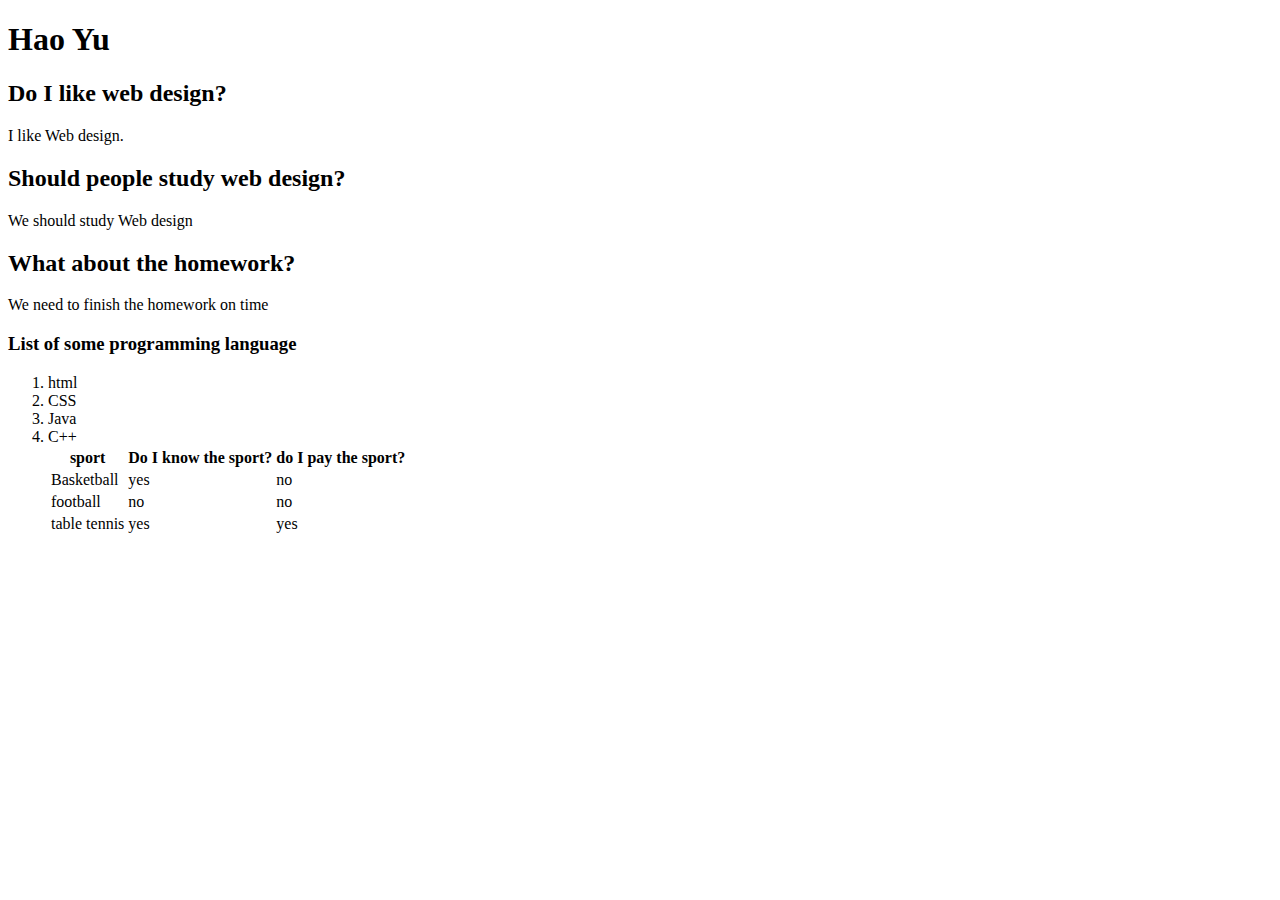
==== index.html @ df5cf5d0 "summery" ====
<!DOCTYPE html>
<html lang="en">
 <head>
  <meta charset="utf-8" />
  <title>Jmm homework</title>
</head>

<body>

  <h1>Hao Yu</h1>

   <h2>Do I like web design?</h2>

    <p>I like Web design.</p>

   <h2>Should people study web design?</h2>

    <p>We should study Web design</p>

   <h2>What about the homework?</h3>

    <p>We need to finish the homework on time</p>

   <h3>List of some programming language</h3>
   <ol>
    <li>html</li>
    <li>CSS</li>
    <li>Java</li>
    <li>C++</li>


    <table>
     <tr>
      <th>sport</th>
      <th>Do I know the sport?</th>
      <th>do I pay the sport?</th>
     </tr>

     <tr>
      <td>Basketball</td>
      <td>yes</td>
      <td>no</td>
     </tr>

     <tr>
      <td>football</td>
      <td>no</td>
      <td>no</td>
    </tr>

    <tr>
      <td>table tennis</td>
      <td>yes</td>
      <td>yes</td>

    </table>
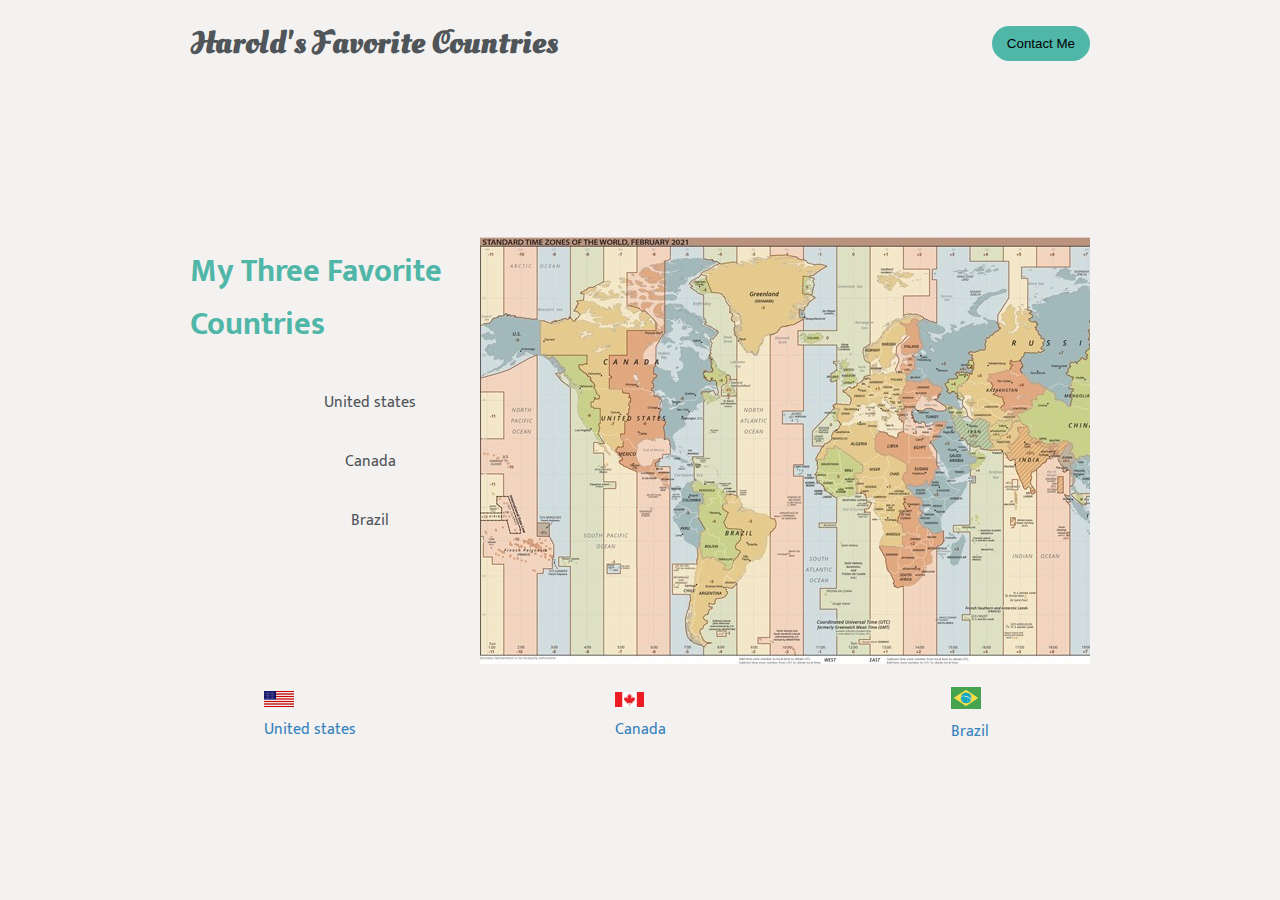
==== commit 0287416b: "Summery" ====
--- a/index.html
+++ b/index.html
@@ -2,55 +2,43 @@
 <html lang="en">
  <head>
   <meta charset="utf-8" />
-  <title>Jmm homework</title>
+  <title>finalProject</title>
+  <link href="css/style.css" rel="stylesheet"/>
 </head>
 
 <body>
+  <header>
+    <h1 id="title">Harold's Favorite Countries</h1>
+    <a class= "button-box"><button type="button" name="button" id="button">Contact Me</button></a>
+  </header>
+  <main>
+    <div class="text-box">
+      <h1 class="h-style">My Three Favorite Countries</h1>
+      <p>United states</p>
+      <p>Canada</p>
+      <p>Brazil</p>
+    </div>
+  </main>
+  <footer>
+    <div class="footer-box">
+      <a href="Page1.html">
+        <img src="images/US-flag.jpg" alt="item1" class="footer-image">
+        <p class="footer-text">United states</p>
+      </a>
+    </div>
 
-  <h1>Hao Yu</h1>
+    <div class="footer-box">
+      <a href="Page2.html">
+        <img src="images/CA-flag.jpg" alt="item1" class="footer-image">
+        <p class="footer-text">Canada</p>
+      </a>
+    </div>
 
-   <h2>Do I like web design?</h2>
-
-    <p>I like Web design.</p>
-
-   <h2>Should people study web design?</h2>
-
-    <p>We should study Web design</p>
-
-   <h2>What about the homework?</h3>
-
-    <p>We need to finish the homework on time</p>
-
-   <h3>List of some programming language</h3>
-   <ol>
-    <li>html</li>
-    <li>CSS</li>
-    <li>Java</li>
-    <li>C++</li>
-
-
-    <table>
-     <tr>
-      <th>sport</th>
-      <th>Do I know the sport?</th>
-      <th>do I pay the sport?</th>
-     </tr>
-
-     <tr>
-      <td>Basketball</td>
-      <td>yes</td>
-      <td>no</td>
-     </tr>
-
-     <tr>
-      <td>football</td>
-      <td>no</td>
-      <td>no</td>
-    </tr>
-
-    <tr>
-      <td>table tennis</td>
-      <td>yes</td>
-      <td>yes</td>
-
-    </table>
+    <div class="footer-box">
+      <a href="Page3.html">
+        <img src="images/BR-flag.jpg" alt="item1" class="footer-image">
+        <p class="footer-text">Brazil</p>
+      </a>
+    </div>
+  </footer>
+</body>
--- a/css/style.css
+++ b/css/style.css
@@ -0,0 +1,108 @@
+@import url('https://fonts.googleapis.com/css2?family=Mukta:wght@200&family=Oleo+Script+Swash+Caps:wght@700&display=swap');
+body{
+  max-width: 900px;
+  margin: 0 auto;
+  background-color: rgb(244, 242, 240);
+  color: rgb(80,85,90);
+  font-family: "Mukta", "Arial", serif;
+}
+header{
+  display: grid;
+  grid-template-columns: 1fr 1fr;
+
+  box-sizing: border-box;
+}
+
+footer{
+  display: grid;
+  grid-template-columns: 1fr 1fr 1fr;
+  grid-column-gap: 10%;
+  align-items: right;
+  justify-content: center;
+}
+
+.footer-image{
+  max-width: 30px;
+  margin: 0 auto;
+}
+
+.footer-box{
+  display: flex;
+  flex-direction: column;
+  max-height: auto;
+  max-width: 400px;
+  align-items: center;
+  margin: auto auto;
+  justify-content: center;
+}
+
+.footer-text{
+  margin-top: 0;
+}
+
+.text-box{
+  display: flex;
+  flex-direction: column;
+  align-items: center;
+  justify-content: center;
+  max-width: 40%;
+}
+
+.button-box{
+  margin-left: auto;
+  margin-right: 0;
+  margin-top: auto;
+  margin-bottom: auto;
+}
+
+
+#button{
+  background-color: rgba(79, 182, 168, 1);
+  border: none;
+  border-radius: 52px;
+  transition: all 0.2s ease 0s;
+  padding: 10px 15px;
+}
+
+#button:hover{
+  background-color: rgba(79, 182, 168, 0.75);
+
+}
+
+main{
+  min-height: 600px;
+  background-image: url("../images/world_time.jpg");
+  background-repeat: no-repeat;
+  background-attachment:fixed;
+  background-position:right;
+  display: flex;
+  flex-direction: column;
+  justify-content: flex-start;
+  justify-content: center;
+}
+
+.h-style{
+  color: rgb(79, 182, 168);
+}
+
+#title{
+  font-family: "Oleo Script Swash Caps", "Arial", serif;
+
+}
+
+a:link{
+  color: rgb(55,130,188);
+  text-decoration: none;
+}
+
+a:hover{
+  color: rgb(79,182,168);
+}
+
+a:visited{
+  color: rgb(193,144,151);
+  text-decoration: none;
+}
+a:active{
+  color: rgb(225,206,170);
+}
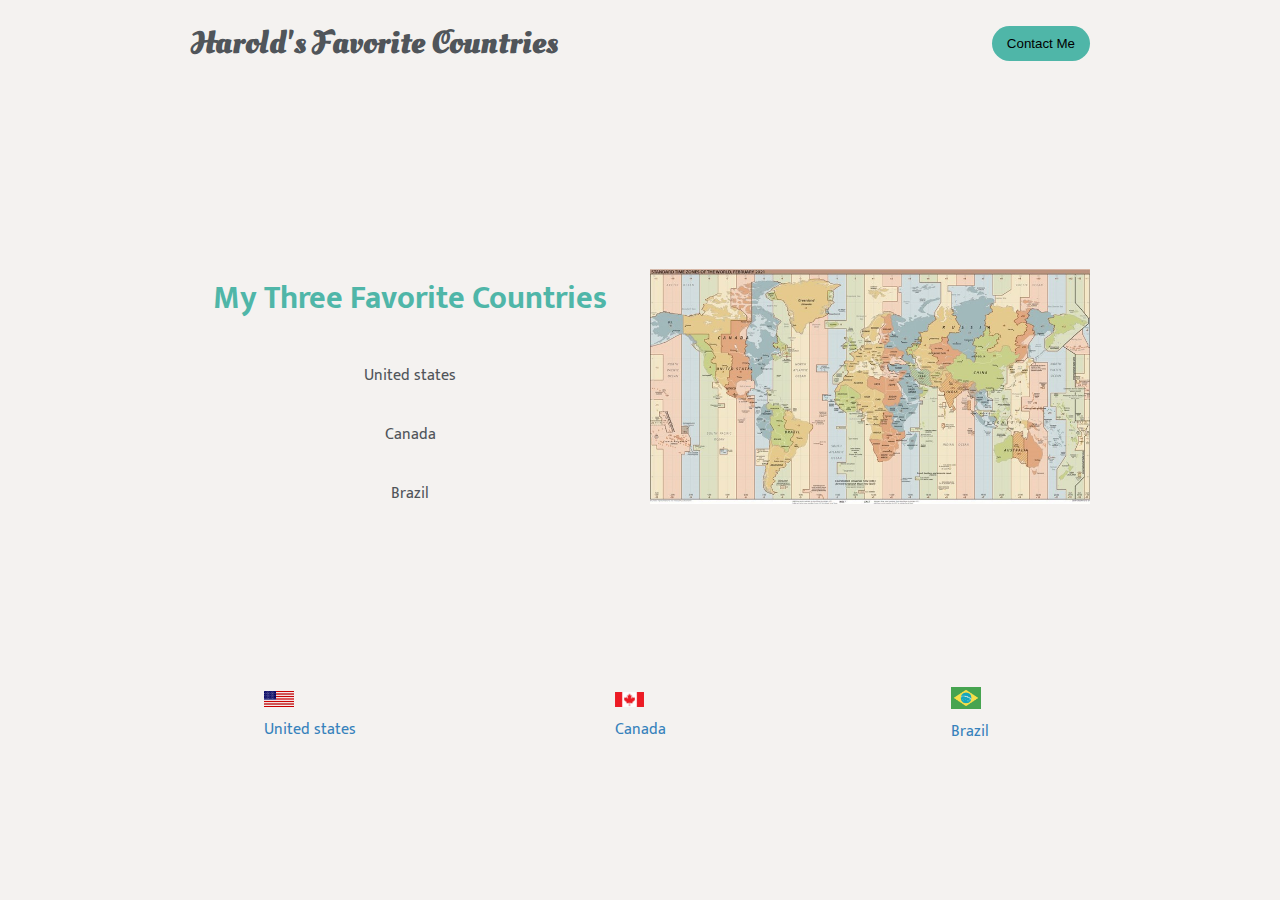
==== commit 34fbc6d3: "Summary" ====
--- a/index.html
+++ b/index.html
@@ -9,33 +9,57 @@
 <body>
   <header>
     <h1 id="title">Harold's Favorite Countries</h1>
-    <a class= "button-box"><button type="button" name="button" id="button">Contact Me</button></a>
+    <a class= "button-box"><button type="button" name="button" id="button" onclick="myClick()">Contact Me</button></a>
+    <script type="text/javascript">
+      let isContactShown = false
+      function myClick(){
+        console.log(1)
+        if (!isContactShown) {
+          document.getElementById("button").innerText = "Countries"
+          document.getElementById("contact").innerText = "Contact Information"
+          document.getElementById("email").innerText = "email: hxy361@miami.edu"
+          document.getElementById("phone").innerText = "phone: +1 786 451 5332"
+          document.getElementById("wechat").innerText = "wechat: YoMrShuai"
+          isContactShown = true
+        }else {
+          document.getElementById("button").innerText = "Contact Me"
+          document.getElementById("contact").innerText = "My Three Favorite Countries"
+          document.getElementById("email").innerText = "United states"
+          document.getElementById("phone").innerText = "Canada"
+          document.getElementById("wechat").innerText = "Brazil"
+          isContactShown = false
+        }
+      }
+    </script>
   </header>
   <main>
     <div class="text-box">
-      <h1 class="h-style">My Three Favorite Countries</h1>
-      <p>United states</p>
-      <p>Canada</p>
-      <p>Brazil</p>
+      <h1 class="h-style" id="contact">My Three Favorite Countries</h1>
+      <p id="email">United states</p>
+      <p id="phone">Canada</p>
+      <p id="wechat">Brazil</p>
     </div>
+      <div class="text-box">
+        <img class="map" src="images/world_time.jpg" alt="">
+      </div>
   </main>
   <footer>
     <div class="footer-box">
-      <a href="Page1.html">
+      <a href="countries/usa.html">
         <img src="images/US-flag.jpg" alt="item1" class="footer-image">
         <p class="footer-text">United states</p>
       </a>
     </div>
 
     <div class="footer-box">
-      <a href="Page2.html">
+      <a href="countries/canada.html">
         <img src="images/CA-flag.jpg" alt="item1" class="footer-image">
         <p class="footer-text">Canada</p>
       </a>
     </div>
 
     <div class="footer-box">
-      <a href="Page3.html">
+      <a href="countries/brazil.html">
         <img src="images/BR-flag.jpg" alt="item1" class="footer-image">
         <p class="footer-text">Brazil</p>
       </a>
--- a/css/style.css
+++ b/css/style.css
@@ -45,7 +45,7 @@
   flex-direction: column;
   align-items: center;
   justify-content: center;
-  max-width: 40%;
+  max-width: 100%;
 }
 
 .button-box{
@@ -71,14 +71,10 @@
 
 main{
   min-height: 600px;
-  background-image: url("../images/world_time.jpg");
-  background-repeat: no-repeat;
-  background-attachment:fixed;
-  background-position:right;
-  display: flex;
-  flex-direction: column;
-  justify-content: flex-start;
-  justify-content: center;
+  display: grid;
+  grid-template-columns: 1fr 1fr;
+  grid-column-gap: 20px;
+
 }
 
 .h-style{
@@ -106,3 +102,7 @@
 a:active{
   color: rgb(225,206,170);
 }
+
+.map{
+  max-width: 100%;
+}
